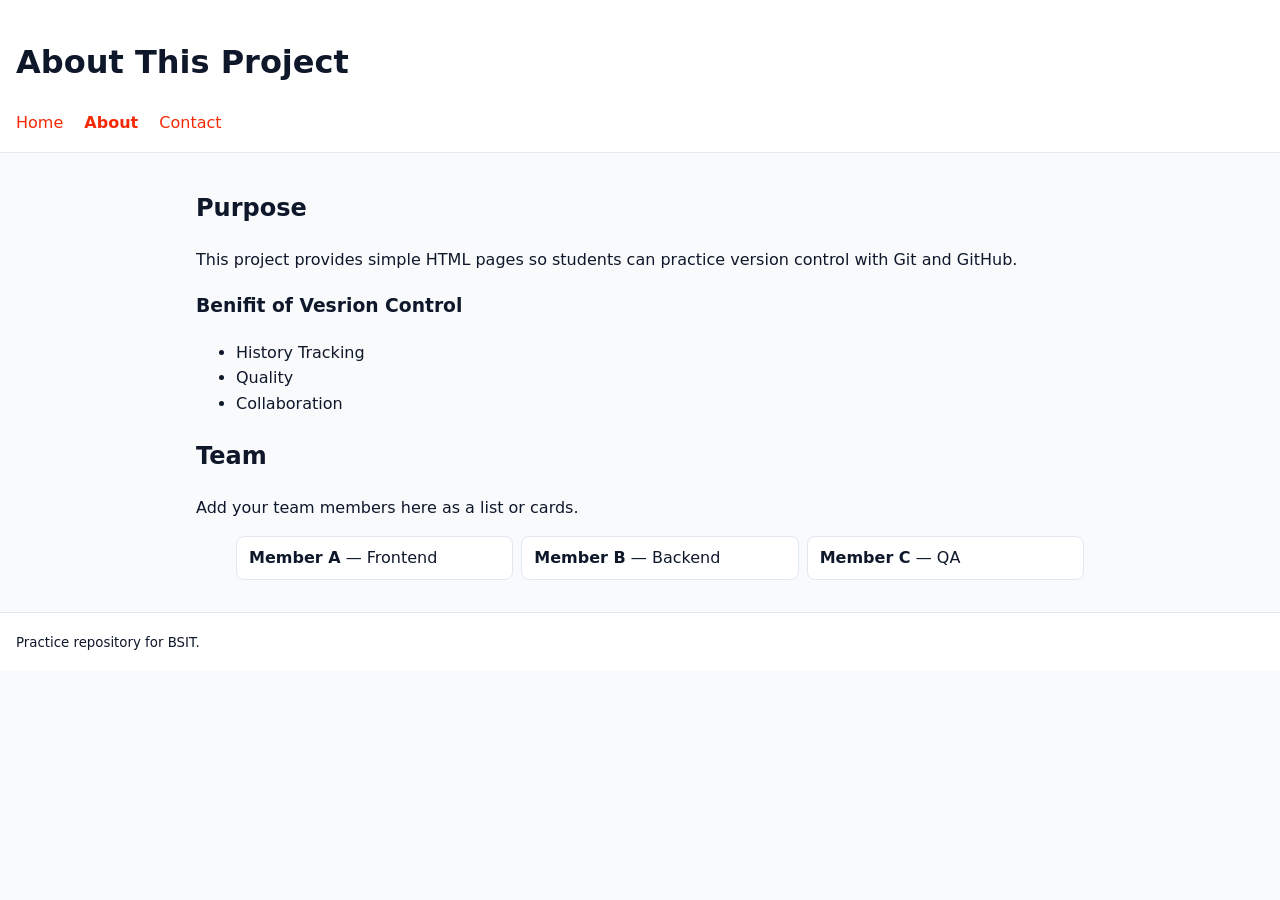
==== about.html @ 92a7c3fe "First Revision" ====
<!doctype html>
<html lang="en">
<head>
  <meta charset="utf-8">
  <meta name="viewport" content="width=device-width, initial-scale=1">
  <title>About – BSIT Git Practice</title>
  <link rel="stylesheet" href="styles.css">
</head>
<body>
  <header class="site-header">
    <h1>About This Project</h1>
    <nav>
      <a href="index.html">Home</a>
      <a href="about.html" aria-current="page">About</a>
      <a href="contact.html">Contact</a>
    </nav>
  </header>

  <main class="container">
    <article>
      <h2>Purpose</h2>
      <p>This project provides simple HTML pages so students can practice version control with Git and GitHub.</p>

      <h3>Benifit of Vesrion Control</h3>
      <ul>
        <li>History Tracking</li>
        <li>Quality</li>
        <li>Collaboration</li>
      </ul>

      <section>
        <h2>Team</h2>
        <p>Add your team members here as a list or cards.</p>
        <ul class="team">
          <li><strong>Member A</strong> — Frontend</li>
          <li><strong>Member B</strong> — Backend</li>
          <li><strong>Member C</strong> — QA</li>
        </ul>
      </section>
    </article>
  </main>

  <footer class="site-footer">
    <small>Practice repository for BSIT.</small>
  </footer>
</body>
</html>
---- styles.css ----
/* Minimal styling for Git practice */
:root {
  --bg: #f8fafc;
  --text: #0f172a;
  --primary: #f42905;
  --muted: #64748b;
  --card: #ffffff;
  --border: #e2e8f0;
}

* { box-sizing: border-box; }
body {
  margin: 0;
  font-family: system-ui, -apple-system, Segoe UI, Roboto, Ubuntu, Cantarell, Noto Sans, Arial, sans-serif;
  color: var(--text);
  background: var(--bg);
  line-height: 1.6;
}

.container { max-width: 920px; margin: 0 auto; padding: 1rem; }
.site-header, .site-footer {
  background: var(--card);
  border-bottom: 1px solid var(--border);
  padding: 1rem;
}
.site-footer { border-top: 1px solid var(--border); border-bottom: none; }
nav a {
  margin-right: 1rem;
  text-decoration: none;
  color: var(--primary);
}
nav a[aria-current="page"] { font-weight: 700; }

.hero { background: var(--card); padding: 1rem; border: 1px solid var(--border); border-radius: 0.5rem; }
.cta { margin-top: 1rem; background: var(--card); padding: 1rem; border: 1px solid var(--border); border-radius: 0.5rem; }
.contact-form { display: grid; gap: 0.75rem; background: var(--card); padding: 1rem; border: 1px solid var(--border); border-radius: 0.5rem; }
.contact-form input, .contact-form textarea {
  width: 100%;
  padding: 0.6rem 0.8rem;
  border: 1px solid var(--border);
  border-radius: 0.4rem;
}
button {
  padding: 0.6rem 0.9rem;
  border: 1px solid var(--border);
  border-radius: 0.4rem;
  background: var(--primary);
  color: white;
  cursor: pointer;
}
.team { display: grid; grid-template-columns: repeat(auto-fit,minmax(180px,1fr)); gap: 0.5rem; }
.team li { background: var(--card); border: 1px solid var(--border); border-radius: 0.5rem; padding: 0.5rem 0.75rem; list-style: none; }
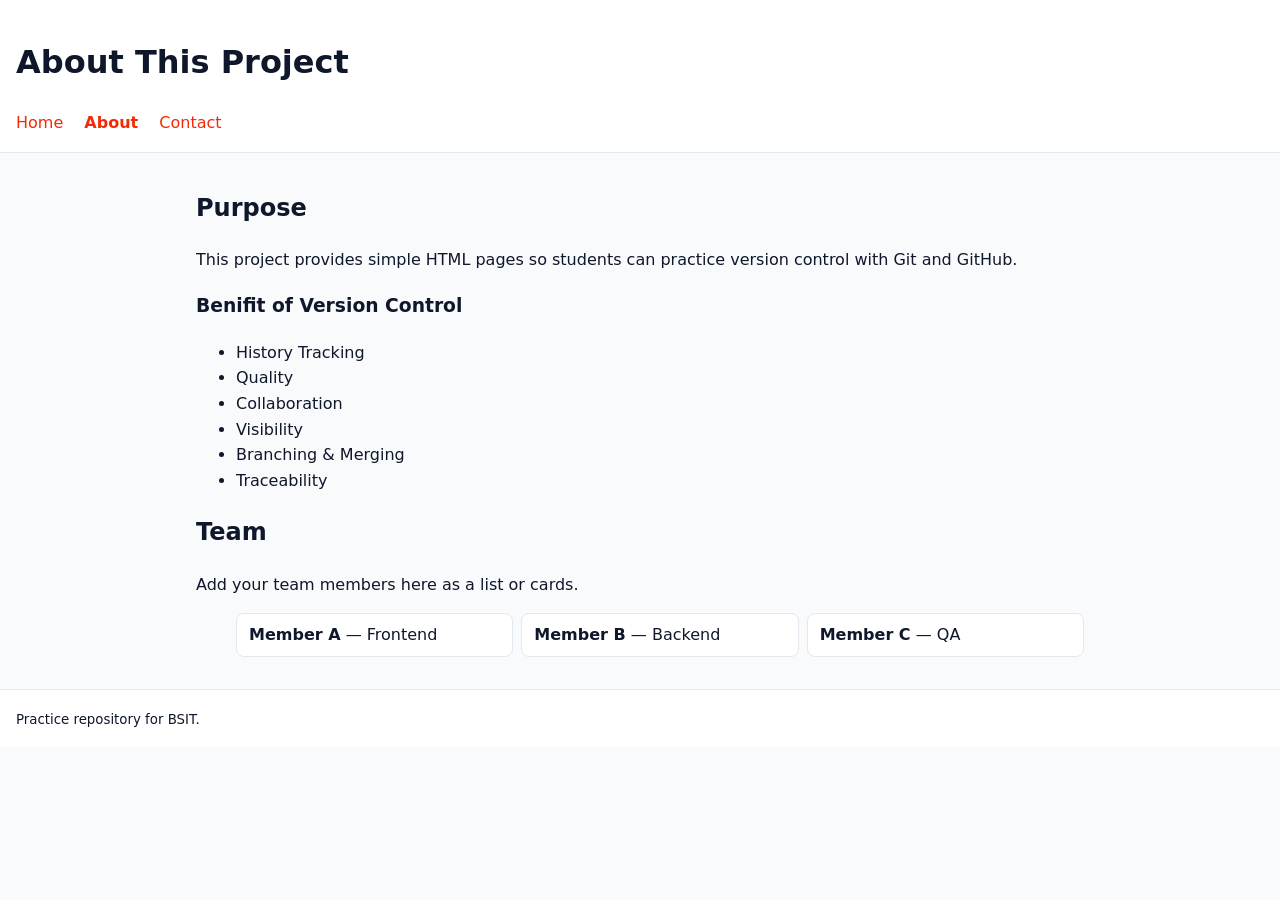
==== commit e8dc50c3: "Second Revision" ====
--- a/about.html
+++ b/about.html
@@ -21,11 +21,14 @@
       <h2>Purpose</h2>
       <p>This project provides simple HTML pages so students can practice version control with Git and GitHub.</p>
 
-      <h3>Benifit of Vesrion Control</h3>
+      <h3>Benifit of Version Control</h3>
       <ul>
         <li>History Tracking</li>
         <li>Quality</li>
         <li>Collaboration</li>
+        <li>Visibility</li>
+        <li>Branching & Merging</li>
+        <li>Traceability</li>
       </ul>
 
       <section>
